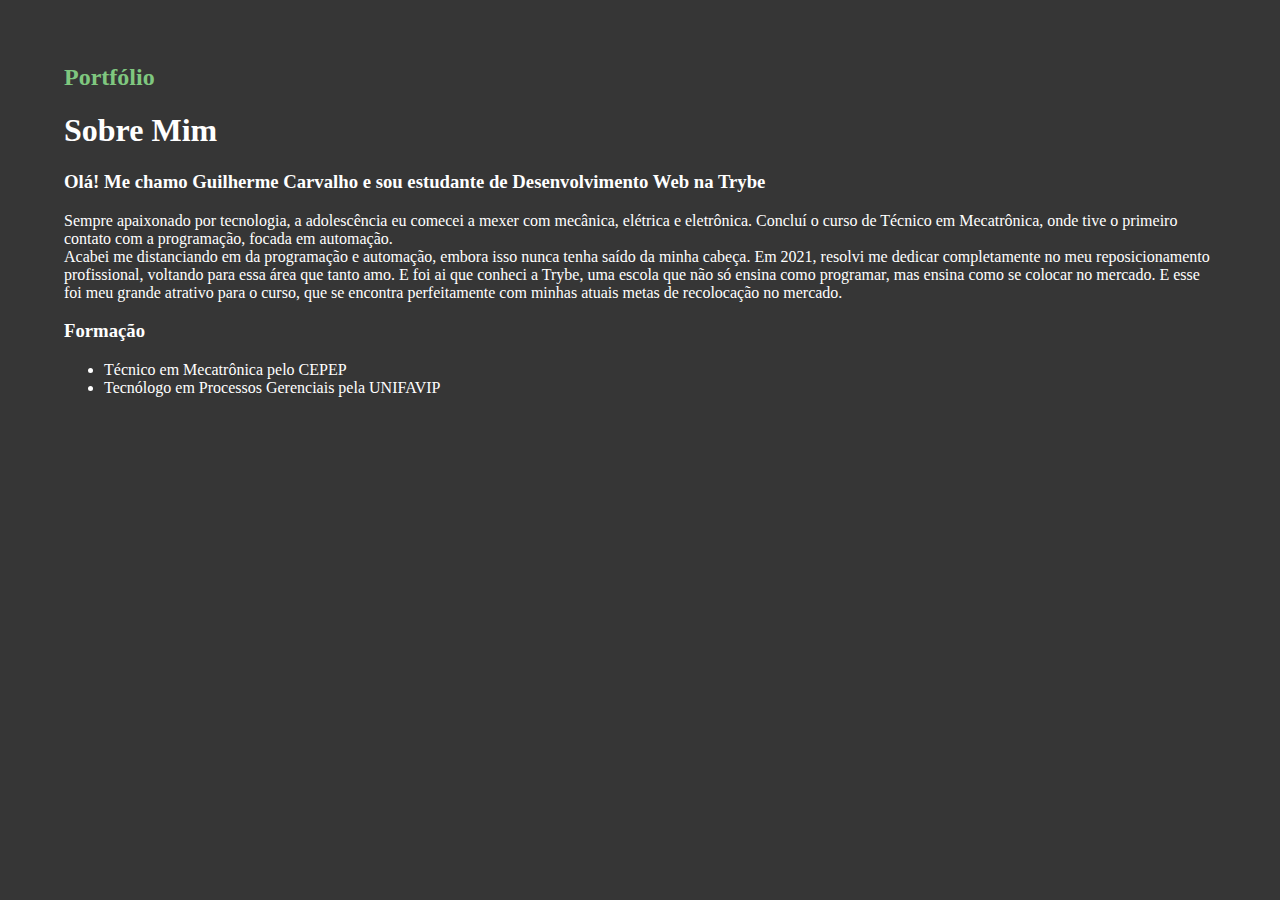
==== index.html @ 5a65bfdd "Textos Iniciais" ====
<!DOCTYPE html>
<html lang="pt-br">
    <head>
        <meta charset="UTF-8">
        <title>Guilherme Carvalho</title>
        <link rel="stylesheet" type="text/css" href="style.css">
    </head>
    <body>
        <h2>Portfólio</h2>
        <h1>Sobre Mim</h1>
        <h3>Olá! Me chamo Guilherme Carvalho e sou estudante de Desenvolvimento Web na Trybe</h3>
        <p>Sempre apaixonado por tecnologia, a adolescência eu comecei a mexer com mecânica, elétrica e eletrônica. Concluí o curso de Técnico em Mecatrônica, onde tive o primeiro contato com a programação, focada em automação.<br>Acabei me distanciando em da programação e automação, embora isso nunca tenha saído da minha cabeça. Em 2021, resolvi me dedicar completamente no meu reposicionamento profissional, voltando para essa área que tanto amo. E foi ai que conheci a Trybe, uma escola que não só ensina como programar, mas ensina como se colocar no mercado. E esse foi meu grande atrativo para o curso, que se encontra perfeitamente com minhas atuais metas de recolocação no mercado.</p>

        <h3>Formação</h3>
        <ul>
            <li>Técnico em Mecatrônica pelo CEPEP</li>
            <li>Tecnólogo em Processos Gerenciais pela UNIFAVIP</li>
        </ul>






    </body>
</html>
---- style.css ----
body {
    background-color: rgb(54, 54, 54);
    color:rgb(255, 255, 255);
    margin: 5%;
}
h2 {
    color: rgb(127, 199, 127);
    font-weight: bold;
    
}
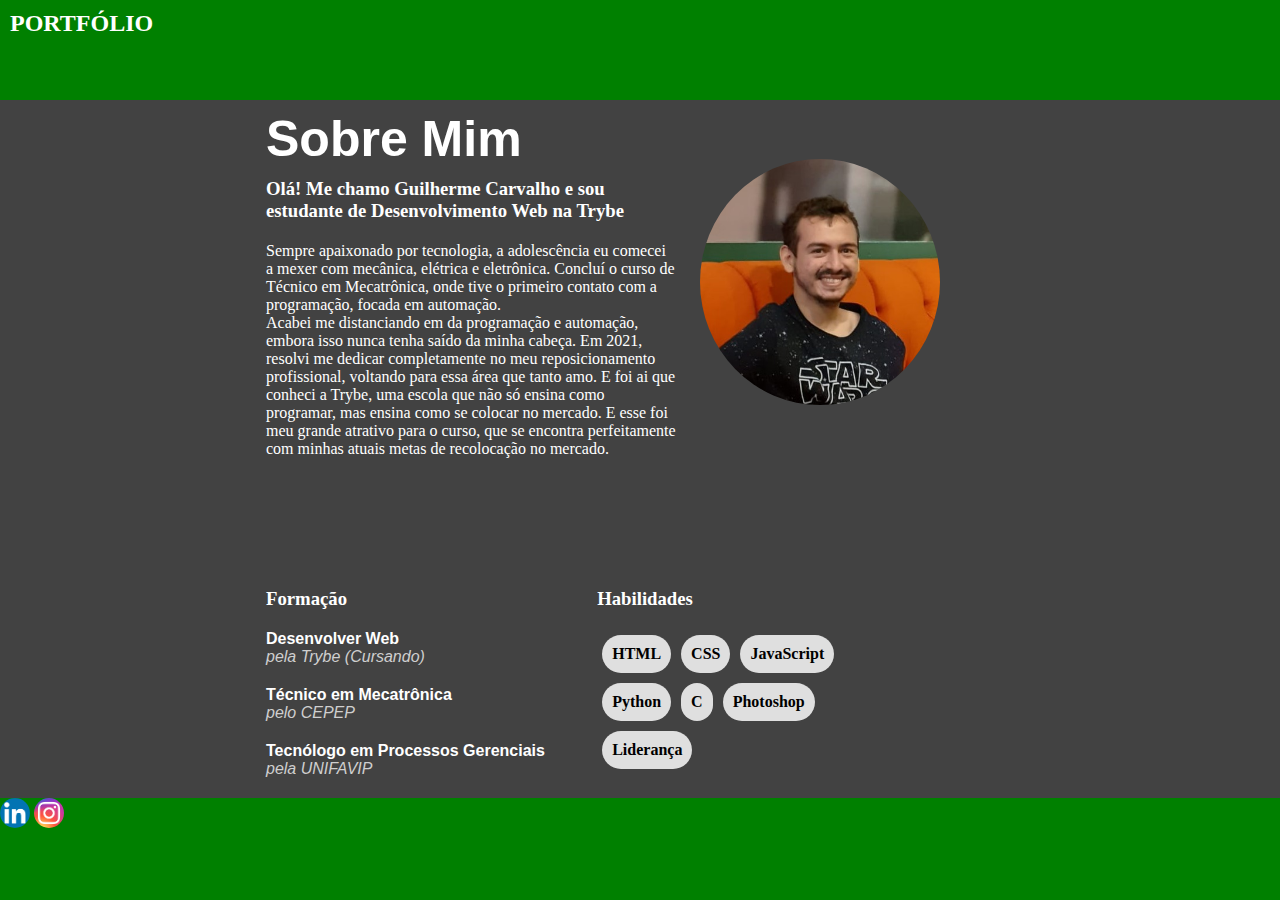
==== commit 915af817: "primeiras customizações" ====
--- a/index.html
+++ b/index.html
@@ -6,21 +6,59 @@
         <link rel="stylesheet" type="text/css" href="style.css">
     </head>
     <body>
-        <h2>Portfólio</h2>
-        <h1>Sobre Mim</h1>
-        <h3>Olá! Me chamo Guilherme Carvalho e sou estudante de Desenvolvimento Web na Trybe</h3>
-        <p>Sempre apaixonado por tecnologia, a adolescência eu comecei a mexer com mecânica, elétrica e eletrônica. Concluí o curso de Técnico em Mecatrônica, onde tive o primeiro contato com a programação, focada em automação.<br>Acabei me distanciando em da programação e automação, embora isso nunca tenha saído da minha cabeça. Em 2021, resolvi me dedicar completamente no meu reposicionamento profissional, voltando para essa área que tanto amo. E foi ai que conheci a Trybe, uma escola que não só ensina como programar, mas ensina como se colocar no mercado. E esse foi meu grande atrativo para o curso, que se encontra perfeitamente com minhas atuais metas de recolocação no mercado.</p>
+        <header>
+            <div class="top-title">
+                <h2>PORTFÓLIO</h2>
+            </div>
+        </header>
 
-        <h3>Formação</h3>
-        <ul>
-            <li>Técnico em Mecatrônica pelo CEPEP</li>
-            <li>Tecnólogo em Processos Gerenciais pela UNIFAVIP</li>
-        </ul>
+        <main>
+            <article class="aboutme">
+                <section class="about">
+                    <h1>Sobre Mim</h1>
+                    <h3>Olá! Me chamo Guilherme Carvalho e sou estudante de Desenvolvimento Web na Trybe</h3>
+                    <p>Sempre apaixonado por tecnologia, a adolescência eu comecei a mexer com mecânica, elétrica e eletrônica. Concluí o curso de Técnico em Mecatrônica, onde tive o primeiro contato com a programação, focada em automação.<br>Acabei me distanciando em da programação e automação, embora isso nunca tenha saído da minha cabeça. Em 2021, resolvi me dedicar completamente no meu reposicionamento profissional, voltando para essa área que tanto amo. E foi ai que conheci a Trybe, uma escola que não só ensina como programar, mas ensina como se colocar no mercado. E esse foi meu grande atrativo para o curso, que se encontra perfeitamente com minhas atuais metas de recolocação no mercado.</p>
+                </section>
+                <section class="about">
+                    <img src="Foto.jpg" alt="Foto de Guilherme" class="profile-picture" />
+                </section>
+            </article>
+            <article>
+                <div class="center">
+                    <section class="qualifications">
+                        <h3>Formação</h3>
+                        <ul>
+                            <li>Desenvolver Web <div>pela Trybe (Cursando)</div></li>
+                            <li>Técnico em Mecatrônica <div>pelo CEPEP</div></li>
+                            <li>Tecnólogo em Processos Gerenciais <div>pela UNIFAVIP</div></li>
+                         </ul>
+                    </section>
+                     <section class="skills">
+                        <h3>Habilidades</h3>
+                        <p>
+                            <span>HTML</span>
+                            <span>CSS</span>
+                            <span>JavaScript</span>
+                            <span>Python</span>
+                            <span>C</span>
+                            <span>Photoshop</span>
+                            <span>Liderança</span>  
+                        </p>
+                     </section>
+                </article>
+                </div>
+                
+        </main>
 
 
-
-
-
+        <footer>
+            <span class="social-icons">
+                <a href="https://www.linkedin.com/in/guilherme-carvalho-753a8856/" target="_blank"><img src="LinkedIn_logo_initials.png" alt="Icone do Linkedin" class="icon" /></a>
+            </span>
+            <span class="social-icons">
+                <a href="https://www.instagram.com/guicarvalhog/" target="_blank"><img src="instagram-logo-13.png" alt="Icone do Instagram" class="icon" /></a>
+            </span>
+        </footer>
 
     </body>
 </html>--- a/style.css
+++ b/style.css
@@ -1,10 +1,113 @@
+* {
+    margin: 0;
+    padding: 0;
+  }
+
 body {
-    background-color: rgb(54, 54, 54);
+    background-color: green;
     color:rgb(255, 255, 255);
-    margin: 5%;
 }
-h2 {
-    color: rgb(127, 199, 127);
+main {
+    background-color: rgb(66, 66, 66);
+}
+article {
+    margin-top: 100px;
+    width: 80%;
+}
+h1 {
+    font-size: 50px;
+    font-family: Arial;
+}
+.aboutme {
+    width: 80%;
+    margin-left: 20%;
+}
+h3 {
+    margin-top: 10px;
+    margin-bottom: 20px;
+}
+li {
+    font-family: Arial, Helvetica, sans-serif;
+    list-style:none;
     font-weight: bold;
+    margin-top: 20px;
+    margin-bottom: 10px;
+}
+li div {
+    color: rgb(207, 207, 207);
+    font-style: italic;
+    font-weight: lighter
+}
+header {
+    background-color: green;
+    position: absolute;
+    top: 0px;
+    width: 100%;
+}
+.top-title {
+    color: rgb(255, 255, 255);
+    font-family: Impact;
+    margin: 10px;
     
+}
+.cv {
+    padding: 70px 70px 90px 70px;
+    background-color: rgb(39, 97, 39);
+    
+}
+.qualifications {
+    display: inline-block;
+    width: 40%;
+    margin: 10px;
+    vertical-align: top;
+}
+span{
+    margin-bottom: 10px;
+}
+.skills {
+    display: inline-block;
+    width: 40%;
+    margin: 10px;
+    vertical-align: middle;
+}
+.skills span {
+    float: left;
+    color: black;
+    font-weight: bold;
+    padding: 10px;
+    margin: 5px;
+    border-radius: 10vw;
+    background-color: rgb(223, 223, 223);
+}
+.about-box {
+    padding: 70px 70px 90px 70px;
+    background-color: rgb(44, 44, 44); 
+    vertical-align: middle;
+}
+.about {
+    display: inline-block;
+    width: 40%;
+    margin: 10px;
+    vertical-align: middle;
+}
+.profile-picture {
+    border-radius: 100%;
+    width: 240px;
+}
+footer {
+    background-color: green;
+    position: absolute;
+    width: 100%;
+}
+.social-icon {
+    display: inline-block;
+    margin: 10px;
+    vertical-align: right;
+}
+.icon {
+    border-radius: 100%;
+    width: 30px;
+}
+.center {
+    margin-left: 25%;
 }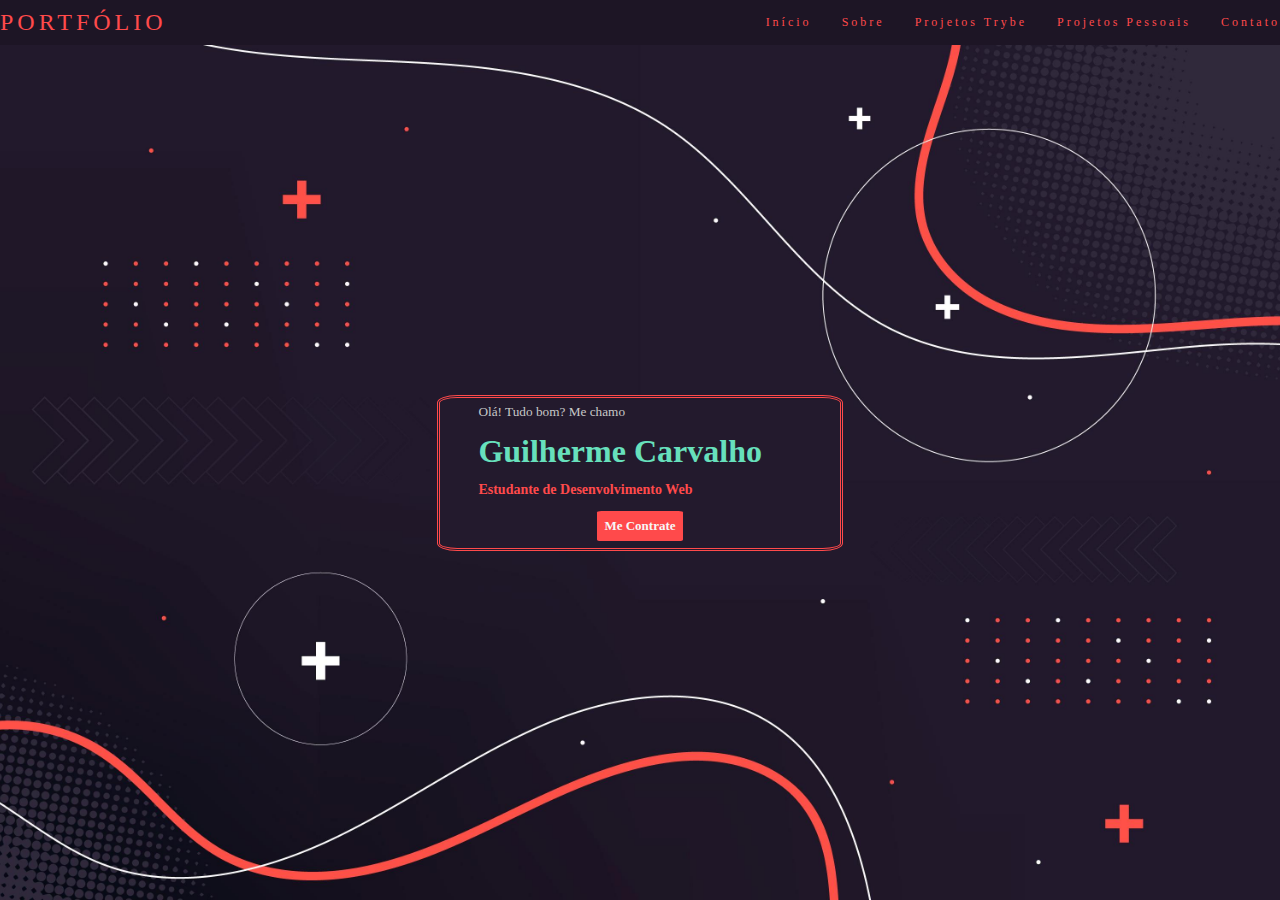
==== commit 83bc6f13: "Reestruturando o site" ====
--- a/index.html
+++ b/index.html
@@ -3,62 +3,41 @@
     <head>
         <meta charset="UTF-8">
         <title>Guilherme Carvalho</title>
-        <link rel="stylesheet" type="text/css" href="style.css">
+        <link rel="stylesheet" type="text/css" href="/style.css">
     </head>
     <body>
         <header>
-            <div class="top-title">
-                <h2>PORTFÓLIO</h2>
-            </div>
+            <nav>
+                <a class="logo" href="/">Portfólio</a>
+                <div class="mobile-menu">
+                  <div class="line1"></div>
+                  <div class="line2"></div>
+                  <div class="line3"></div>
+                </div>
+                <ul class="nav-list">
+                    <li><a href="/">Início</a></li>
+                    <li><a href="/">Sobre</a></li>
+                    <li><a href="/">Projetos Trybe</a></li>
+                    <li><a href="/">Projetos Pessoais</a></li>
+                    <li><a href="/">Contato</a></li>
+                </ul>
+            </nav>
         </header>
 
         <main>
-            <article class="aboutme">
-                <section class="about">
-                    <h1>Sobre Mim</h1>
-                    <h3>Olá! Me chamo Guilherme Carvalho e sou estudante de Desenvolvimento Web na Trybe</h3>
-                    <p>Sempre apaixonado por tecnologia, a adolescência eu comecei a mexer com mecânica, elétrica e eletrônica. Concluí o curso de Técnico em Mecatrônica, onde tive o primeiro contato com a programação, focada em automação.<br>Acabei me distanciando em da programação e automação, embora isso nunca tenha saído da minha cabeça. Em 2021, resolvi me dedicar completamente no meu reposicionamento profissional, voltando para essa área que tanto amo. E foi ai que conheci a Trybe, uma escola que não só ensina como programar, mas ensina como se colocar no mercado. E esse foi meu grande atrativo para o curso, que se encontra perfeitamente com minhas atuais metas de recolocação no mercado.</p>
-                </section>
-                <section class="about">
-                    <img src="Foto.jpg" alt="Foto de Guilherme" class="profile-picture" />
-                </section>
-            </article>
-            <article>
-                <div class="center">
-                    <section class="qualifications">
-                        <h3>Formação</h3>
-                        <ul>
-                            <li>Desenvolver Web <div>pela Trybe (Cursando)</div></li>
-                            <li>Técnico em Mecatrônica <div>pelo CEPEP</div></li>
-                            <li>Tecnólogo em Processos Gerenciais <div>pela UNIFAVIP</div></li>
-                         </ul>
-                    </section>
-                     <section class="skills">
-                        <h3>Habilidades</h3>
-                        <p>
-                            <span>HTML</span>
-                            <span>CSS</span>
-                            <span>JavaScript</span>
-                            <span>Python</span>
-                            <span>C</span>
-                            <span>Photoshop</span>
-                            <span>Liderança</span>  
-                        </p>
-                     </section>
-                </article>
-                </div>
+            <div class="post-content">
+              <h5 id="hi">Olá! Tudo bom? Me chamo</h3>
+              <h1 id="name">Guilherme Carvalho</h1>
+              <h3 id="webdev">Estudante de Desenvolvimento Web</h2>
+              <a id="hire" href="/">Me Contrate</a>
+            </div>
                 
         </main>
-
+          
 
         <footer>
-            <span class="social-icons">
-                <a href="https://www.linkedin.com/in/guilherme-carvalho-753a8856/" target="_blank"><img src="LinkedIn_logo_initials.png" alt="Icone do Linkedin" class="icon" /></a>
-            </span>
-            <span class="social-icons">
-                <a href="https://www.instagram.com/guicarvalhog/" target="_blank"><img src="instagram-logo-13.png" alt="Icone do Instagram" class="icon" /></a>
-            </span>
+           
         </footer>
-
+        <script src="mobile-navbar.js"></script>
     </body>
 </html>--- a/style.css
+++ b/style.css
@@ -1,113 +1,160 @@
 * {
-    margin: 0;
-    padding: 0;
+  margin: 0;
+  padding: 0;
+}
+
+header {
+  background-color: #1d1525;
+}
+
+nav {
+  display: flex;
+  justify-content: space-between;
+  align-items: center;
+  height: 5vh;
+}
+
+a {
+  color: #ff4a4b;
+  text-decoration: none;
+  transition: 0.2s;
+}
+
+a:hover {
+  opacity: 0.6;
+}
+
+.logo {
+  font-size: 24px;
+  text-transform: uppercase;
+  letter-spacing: 4px;
+}
+
+.nav-list {
+  list-style: none;
+  display: flex;
+}
+
+.nav-list li {
+  font-size: 12px;
+  letter-spacing: 3px;
+  margin-left: 30px;
+}
+
+.mobile-menu {
+  display: none;
+  cursor: pointer;
+}
+
+.mobile-menu div {
+  width: 30px;
+  height: 2px;
+  background: #ff4a4b;
+  margin: 8px;
+  transition: 0.3s;
+}
+
+@media (max-width: 999px) {
+  body {
+    overflow-x: hidden;
   }
+  .nav-list {
+    position: absolute;
+    top: 5vh;
+    right: 0;
+    width: 50vw;
+    height: 95vh;
+    background: #1d1525;
+    flex-direction: column;
+    align-items: center;
+    justify-content: space-around;
+    transform: translateX(100%);
+    transition: transform 0.3s ease-in;
+  }
+  .nav-list li {
+    margin-left: 0;
+    opacity: 0;
+  }
+  .mobile-menu {
+    display: block;
+  }
+}
 
-body {
-    background-color: green;
-    color:rgb(255, 255, 255);
+.nav-list.active {
+  transform: translateX(0);
 }
+
+@keyframes navLinkFade {
+  from {
+    opacity: 0;
+    transform: translateX(50px);
+  }
+  to {
+    opacity: 1;
+    transform: translateX(0);
+  }
+}
+
+.mobile-menu.active .line1 {
+  transform: rotate(-45deg) translate(-8px, 8px);
+}
+
+.mobile-menu.active .line2 {
+  opacity: 0;
+}
+
+.mobile-menu.active .line3 {
+  transform: rotate(45deg) translate(-5px, -7px);
+}
+
 main {
-    background-color: rgb(66, 66, 66);
+  background: url(img/main-bg.jpg) no-repeat center center;
+  background-size: cover;
+  background-color: rgb(25, 12, 37);
+  height: 95vh;
+  display: flex;
+  justify-content: space-around;
+  align-items: center;
 }
-article {
-    margin-top: 100px;
-    width: 80%;
+
+.post-content {
+  background-color: #231a2d;
+  max-width: 400px;
+  width: 60vw;
+  height: 150px;
+  align-self: center center;
+  display: flex;
+  flex-direction: column;
+  justify-content: space-around;
+  align-items: flex-start;
+  border-radius: 5%;
+  border-color: #ff4a4b;
+  border-style: double;
 }
-h1 {
-    font-size: 50px;
-    font-family: Arial;
+
+#hi {
+  margin-left: 3vw;
+  font-weight: lighter;
+  color: #c7c7c7;
 }
-.aboutme {
-    width: 80%;
-    margin-left: 20%;
+
+#name {
+  margin-left: 3vw;
+  color: #67e0bc;
 }
-h3 {
-    margin-top: 10px;
-    margin-bottom: 20px;
+
+#webdev {
+  margin-left: 3vw;
+  font-size: 14px;
+  color: #ff4a4b;
 }
-li {
-    font-family: Arial, Helvetica, sans-serif;
-    list-style:none;
-    font-weight: bold;
-    margin-top: 20px;
-    margin-bottom: 10px;
-}
-li div {
-    color: rgb(207, 207, 207);
-    font-style: italic;
-    font-weight: lighter
-}
-header {
-    background-color: green;
-    position: absolute;
-    top: 0px;
-    width: 100%;
-}
-.top-title {
-    color: rgb(255, 255, 255);
-    font-family: Impact;
-    margin: 10px;
-    
-}
-.cv {
-    padding: 70px 70px 90px 70px;
-    background-color: rgb(39, 97, 39);
-    
-}
-.qualifications {
-    display: inline-block;
-    width: 40%;
-    margin: 10px;
-    vertical-align: top;
-}
-span{
-    margin-bottom: 10px;
-}
-.skills {
-    display: inline-block;
-    width: 40%;
-    margin: 10px;
-    vertical-align: middle;
-}
-.skills span {
-    float: left;
-    color: black;
-    font-weight: bold;
-    padding: 10px;
-    margin: 5px;
-    border-radius: 10vw;
-    background-color: rgb(223, 223, 223);
-}
-.about-box {
-    padding: 70px 70px 90px 70px;
-    background-color: rgb(44, 44, 44); 
-    vertical-align: middle;
-}
-.about {
-    display: inline-block;
-    width: 40%;
-    margin: 10px;
-    vertical-align: middle;
-}
-.profile-picture {
-    border-radius: 100%;
-    width: 240px;
-}
-footer {
-    background-color: green;
-    position: absolute;
-    width: 100%;
-}
-.social-icon {
-    display: inline-block;
-    margin: 10px;
-    vertical-align: right;
-}
-.icon {
-    border-radius: 100%;
-    width: 30px;
-}
-.center {
-    margin-left: 25%;
+
+#hire {
+  align-self: center;
+  padding: 7px;
+  font-size: small;
+  font-weight: bolder;
+  color: #f7f7f7;
+  background-color: #ff4a4b;
+  border-radius: 5%;
 }